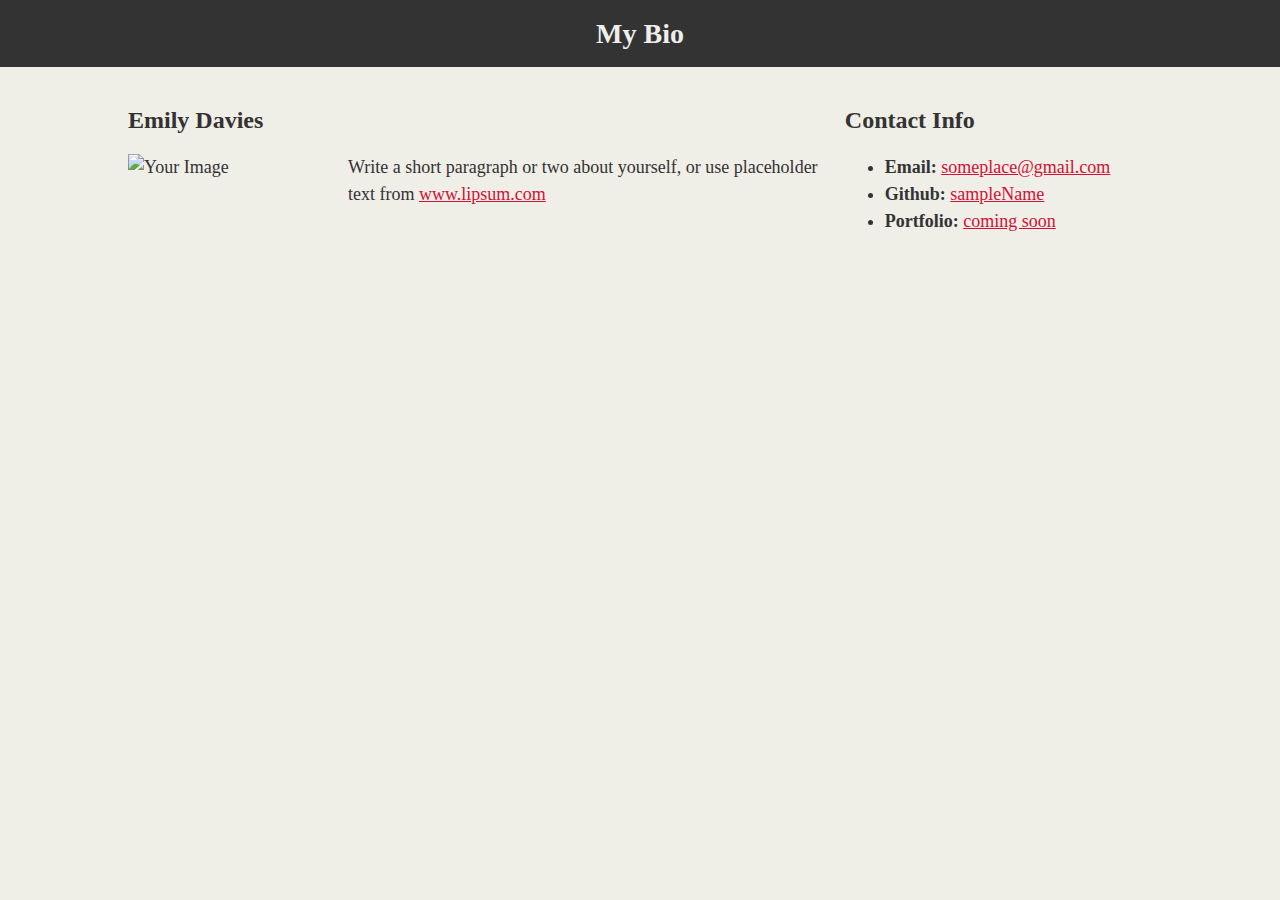
==== index.html @ 9a28b9d9 "initial files" ====
<!-- HTML Bio with CSS -->
<!DOCTYPE html>
<html lang="en-us">

<head>

  <meta charset="UTF-8">
  <title>Emily Davies</title>

  <!-- This critical line points your HTML to the CSS file. Notice the "relative" pathway  -->
  <link rel="stylesheet" type="text/css" href="style.css">
</head>

<body>
  <header>
    <h1>My Bio</h1>
  </header>

  <div class="container">

    <section id="main-bio">

      <h2>Emily Davies</h2>
      <img src="http://placehold.it/200x200" alt="Your Image" id="bio-image">
      <p>Write a short paragraph or two about yourself, or use placeholder text from <a href="http://www.lipsum.com/">www.lipsum.com</a></p>

    </section>

    <section id="contact-info">

      <h2>Contact Info</h2>

      <ul>
        <li><strong>Email:</strong> <a href="#">someplace@gmail.com</a></li>
        <li><strong>Github:</strong> <a href="#">sampleName</a></li>
        <li><strong>Portfolio:</strong> <a href="#">coming soon</a></li>
      </ul>

    </section>

  </div>

</body>

</html>
---- style.css ----
/*
Each of these CSS elements is associated with an HTML Element, Class, or ID.
Flip between this CSS file and the HTML to see how things line up.
Experiment with deleting lines of code from the CSS to see how it affects the web page when you refresh in the browser.
*/

body {
    /* Box-model */
    padding: 0;
  
    /* Positioning */
    margin: 0;
    font-family: Georgia, "Times New Roman", Times, serif;
  
    /* Typography */
    font-size: 18px;
    line-height: 150%;
    color: #333;
  
    /* Visual */
    background: #efeee7;
  }
  
  header {
    background: #d21034;
  }
  
  h1 {
    /* Box-model */
    padding: 20px 0;
  
    /* Positioning */
    margin: 0;
    margin-bottom: 20px;
    font-size: 28px;
  
    /* Typography */
    color: #eee;
    text-align: center;
  
    /* Visual */
    background: #333;
  }
  
  h2 {
    font-size: 24px;
  }
  
  a {
    color: #d21034;
  }
  
  .container {
    /* Box-model */
    width: 1024px;
  
    /* Positioning */
    margin: 0 auto;
  }
  
  #main-bio,
  #contact-info,
  #bio-image {
    float: left;
  }
  
  #main-bio {
    width: 70%;
  }
  
  #contact-info {
    width: 30%;
  }
  
  #bio-image {
    /* Box-model */
    width: 200px;
    height: 200px;
  
    /* Positioning */
  
    margin-right: 20px;
  }
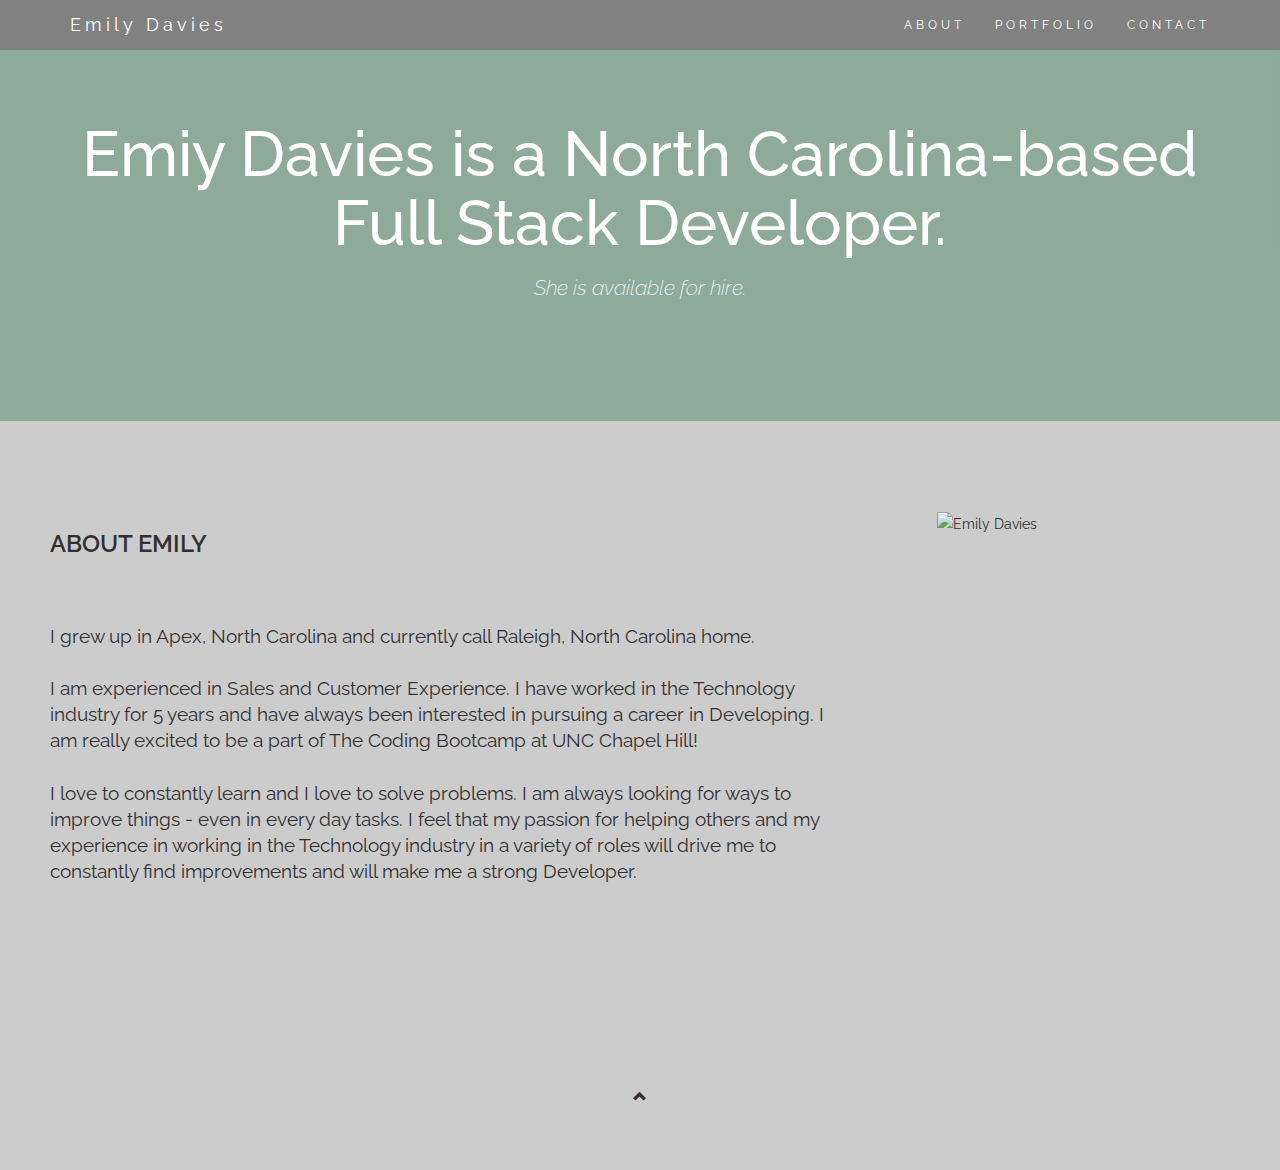
==== commit 181d74f5: "uploading assignment" ====
--- a/index.html
+++ b/index.html
@@ -1,45 +1,108 @@
-<!-- HTML Bio with CSS -->
 <!DOCTYPE html>
-<html lang="en-us">
-
+<html lang="en">
 <head>
-
-  <meta charset="UTF-8">
   <title>Emily Davies</title>
-
-  <!-- This critical line points your HTML to the CSS file. Notice the "relative" pathway  -->
-  <link rel="stylesheet" type="text/css" href="style.css">
+  <meta charset="utf-8">
+  <meta name="viewport" content="width=device-width, initial-scale=1">
+  <link rel="stylesheet" href="https://maxcdn.bootstrapcdn.com/bootstrap/3.4.1/css/bootstrap.min.css">
+  <link rel="stylesheet" href="style.css">
+  <link rel="preconnect" href="https://fonts.gstatic.com">
+  <link href="https://fonts.googleapis.com/css2?family=Raleway:ital,wght@0,500;1,200&display=swap" rel="stylesheet" type="text/css">
+  <script src="https://ajax.googleapis.com/ajax/libs/jquery/3.5.1/jquery.min.js"></script>
+  <script src="https://maxcdn.bootstrapcdn.com/bootstrap/3.4.1/js/bootstrap.min.js"></script>
 </head>
 
-<body>
-  <header>
-    <h1>My Bio</h1>
-  </header>
+<body id="myPage" data-spy="scroll" data-target=".navbar" data-offset="60">
 
+<nav class="navbar navbar-default navbar-fixed-top">
   <div class="container">
+    <div class="navbar-header">
+      <button type="button" class="navbar-toggle" data-toggle="collapse" data-target="#myNavbar">
+        <span class="icon-bar"></span>
+        <span class="icon-bar"></span>
+        <span class="icon-bar"></span>                        
+      </button>
+      <a class="navbar-brand" href="#myPage">Emily Davies</a>
+    </div>
+    <div class="collapse navbar-collapse" id="myNavbar">
+      <ul class="nav navbar-nav navbar-right">
+        <li><a href="#about">ABOUT</a></li>
+        <li><a href="C:\Users\emily\dev\github\emilydavies092.github.io\portfolio.html">PORTFOLIO</a></li>
+        <li><a href="C:\Users\emily\dev\github\emilydavies092.github.io\contact.html">CONTACT</a></li>
+      </ul>
+    </div>
+  </div>
+</nav>
 
-    <section id="main-bio">
+<div class="jumbotron text-center">
+  <h1>Emiy Davies is a North Carolina-based Full Stack Developer.</h1> 
+    <div class="subtext">
+      <p>She is available for hire.</p> 
+    </div>
+</div>
 
-      <h2>Emily Davies</h2>
-      <img src="http://placehold.it/200x200" alt="Your Image" id="bio-image">
-      <p>Write a short paragraph or two about yourself, or use placeholder text from <a href="http://www.lipsum.com/">www.lipsum.com</a></p>
+<div id="about" class="container-fluid">
+  <div class="row">
+    <div class="col-sm-8">
+      <h2>About Emily</h2><br>
+      <h4>I grew up in Apex, North Carolina and currently call Raleigh, North Carolina home. 
+      <br>
+      <br>
+      I am experienced in Sales and Customer Experience. I have worked in the Technology industry for 5 years and have always been interested in pursuing a career in Developing. I am really excited to be a part of The Coding Bootcamp at UNC Chapel Hill!
+      <br>
+      <br>
+      I love to constantly learn and I love to solve problems. I am always looking for ways to improve things - even in every day tasks. I feel that my passion for helping others and my experience in working in the Technology industry in a variety of roles will drive me to constantly find improvements and will make me a strong Developer.
+      </h4>
+      <br>
+      <br>
+    </div>
+    <div class="col-sm-4">
+      <span class="emilyimage"><img src="https://lh3.googleusercontent.com/[base64]w652-h1156-no?authuser=0" alt="Emily Davies" width="230"></span>
+    </div>
+  </div>
+</div>
 
-    </section>
+<footer class="container-fluid text-center">
+  <a href="#myPage" title="To Top">
+    <span class="glyphicon glyphicon-chevron-up"></span>
+  </a>
+</footer>
 
-    <section id="contact-info">
+<script>
+$(document).ready(function(){
+  
+  $(".navbar a, footer a[href='#myPage']").on('click', function(event) {
+    
+    if (this.hash !== "") {
+     
+      event.preventDefault();
 
-      <h2>Contact Info</h2>
+      
+      var hash = this.hash;
 
-      <ul>
-        <li><strong>Email:</strong> <a href="#">someplace@gmail.com</a></li>
-        <li><strong>Github:</strong> <a href="#">sampleName</a></li>
-        <li><strong>Portfolio:</strong> <a href="#">coming soon</a></li>
-      </ul>
+      
+      $('html, body').animate({
+        scrollTop: $(hash).offset().top
+      }, 900, function(){
+   
+        
+        window.location.hash = hash;
+      });
+    } 
+  });
+  
+  $(window).scroll(function() {
+    $(".slideanim").each(function(){
+      var pos = $(this).offset().top;
 
-    </section>
-
-  </div>
+      var winTop = $(window).scrollTop();
+        if (pos < winTop + 600) {
+          $(this).addClass("slide");
+        }
+    });
+  });
+})
+</script>
 
 </body>
-
-</html>+</html>
--- a/style.css
+++ b/style.css
@@ -1,84 +1,206 @@
-/*
-Each of these CSS elements is associated with an HTML Element, Class, or ID.
-Flip between this CSS file and the HTML to see how things line up.
-Experiment with deleting lines of code from the CSS to see how it affects the web page when you refresh in the browser.
-*/
-
 body {
-    /* Box-model */
-    padding: 0;
-  
-    /* Positioning */
-    margin: 0;
-    font-family: Georgia, "Times New Roman", Times, serif;
-  
-    /* Typography */
-    font-size: 18px;
-    line-height: 150%;
-    color: #333;
-  
-    /* Visual */
-    background: #efeee7;
-  }
-  
-  header {
-    background: #d21034;
-  }
-  
-  h1 {
-    /* Box-model */
-    padding: 20px 0;
-  
-    /* Positioning */
-    margin: 0;
-    margin-bottom: 20px;
-    font-size: 28px;
-  
-    /* Typography */
-    color: #eee;
+  font-family: 'Raleway', sans-serif;
+  line-height: 1.8;
+  color: #303030;
+  background-color: #3030303f;
+}
+
+h2 {
+  font-size: 24px;
+  text-transform: uppercase;
+  color: #303030;
+  font-weight: 600;
+  margin-bottom: 30px;
+}
+h4 {
+  font-size: 19px;
+  line-height: 1.375em;
+  color: #303030;
+  font-weight: 400;
+  margin-bottom: 30px;
+}  
+.jumbotron {
+  padding-top: 30px;
+  padding-bottom: 30px;
+  margin-bottom: 30px;
+  background-color: #799e8ac0;
+  color: #fff;
+  padding: 100px 70px;
+  font-family: 'Raleway', sans-serif;
+
+}
+
+.emilyimage {
+  padding: 60px;
+  margin: 20px;
+}
+
+.subtext {
+  color: #fff;
+  font-family: 'Raleway', sans-serif;
+  font-style: italic;
+
+}
+
+.container-fluid {
+  padding: 60px 50px;
+}
+.bg-grey {
+  background-color: #799e8ac0;
+}
+.logo-small {
+  color: #818181;
+  font-size: 50px;
+}
+.logo {
+  color: #818181;
+  font-size: 200px;
+}
+.thumbnail {
+  padding: 0 0 15px 0;
+  border: none;
+  border-radius: 0;
+}
+.thumbnail img {
+  width: 100%;
+  height: 100%;
+  margin-bottom: 10px;
+}
+.item h4 {
+  font-size: 19px;
+  line-height: 1.375em;
+  font-weight: 400;
+  font-style: italic;
+  margin: 70px 0;
+}
+.item span {
+  font-style: normal;
+}
+.panel {
+  border: 1px solid #818181; 
+  border-radius:0 !important;
+  transition: box-shadow 0.5s;
+}
+.panel:hover {
+  box-shadow: 5px 0px 40px rgba(0,0,0, .2);
+}
+.panel-footer .btn:hover {
+  border: 1px solid #818181;
+  background-color: #799e8ac0 !important;
+  color: #818181;
+}
+.panel-heading {
+  color: #fff !important;
+  background-color: #818181 !important;
+  padding: 25px;
+  border-bottom: 1px solid transparent;
+  border-top-left-radius: 0px;
+  border-top-right-radius: 0px;
+  border-bottom-left-radius: 0px;
+  border-bottom-right-radius: 0px;
+}
+.panel-footer {
+  background-color: #799e8ac0 !important;
+}
+.panel-footer h3 {
+  font-size: 32px;
+}
+.panel-footer h4 {
+  color: #fff;
+  font-size: 14px;
+}
+.panel-footer .btn {
+  margin: 15px 0;
+  background-color: #799e8ac0;
+  color: #fff;
+}
+.navbar {
+  margin-bottom: 0;
+  background-color: #818181;
+  z-index: 9999;
+  border: 0;
+  font-size: 12px !important;
+  line-height: 1.42857143 !important;
+  letter-spacing: 4px;
+  border-radius: 0;
+  font-family: 'Raleway', sans-serif;
+}
+.navbar li a, .navbar .navbar-brand {
+  color: #fff !important;
+}
+.navbar-nav li a:hover, .navbar-nav li.active a {
+  color: #818181 !important;
+  background-color: #fff !important;
+}
+.navbar-default .navbar-toggle {
+  border-color: transparent;
+  color: #fff !important;
+}
+
+.slideanim {visibility:hidden;}
+.slide {
+  animation-name: slide;
+  -webkit-animation-name: slide;
+  animation-duration: 1s;
+  -webkit-animation-duration: 1s;
+  visibility: visible;
+}
+
+a:link {
+  color: #303030;
+  background-color: transparent;
+  text-decoration: none;
+}
+
+a:visited {
+  color: #303030;
+  background-color: transparent;
+  text-decoration: none;
+}
+
+a:hover {
+  color: #3030303f;
+  background-color: transparent;
+  text-decoration: underline;
+}
+
+a:active {
+  color: #303030;
+  background-color: transparent;
+  text-decoration: underline;
+
+@keyframes slide {
+  0% {
+    opacity: 0;
+    transform: translateY(70%);
+  } 
+  100% {
+    opacity: 1;
+    transform: translateY(0%);
+  }
+}
+@-webkit-keyframes slide {
+  0% {
+    opacity: 0;
+    -webkit-transform: translateY(70%);
+  } 
+  100% {
+    opacity: 1;
+    -webkit-transform: translateY(0%);
+  }
+}
+@media screen and (max-width: 768px) {
+  .col-sm-4 {
     text-align: center;
-  
-    /* Visual */
-    background: #333;
-  }
-  
-  h2 {
-    font-size: 24px;
-  }
-  
-  a {
-    color: #d21034;
-  }
-  
-  .container {
-    /* Box-model */
-    width: 1024px;
-  
-    /* Positioning */
-    margin: 0 auto;
-  }
-  
-  #main-bio,
-  #contact-info,
-  #bio-image {
-    float: left;
-  }
-  
-  #main-bio {
-    width: 70%;
-  }
-  
-  #contact-info {
-    width: 30%;
-  }
-  
-  #bio-image {
-    /* Box-model */
-    width: 200px;
-    height: 200px;
-  
-    /* Positioning */
-  
-    margin-right: 20px;
-  }
-  +    margin: 25px 0;
+  }
+  .btn-lg {
+    width: 100%;
+    margin-bottom: 35px;
+  }
+}
+@media screen and (max-width: 480px) {
+  .logo {
+    font-size: 150px;
+  }
+}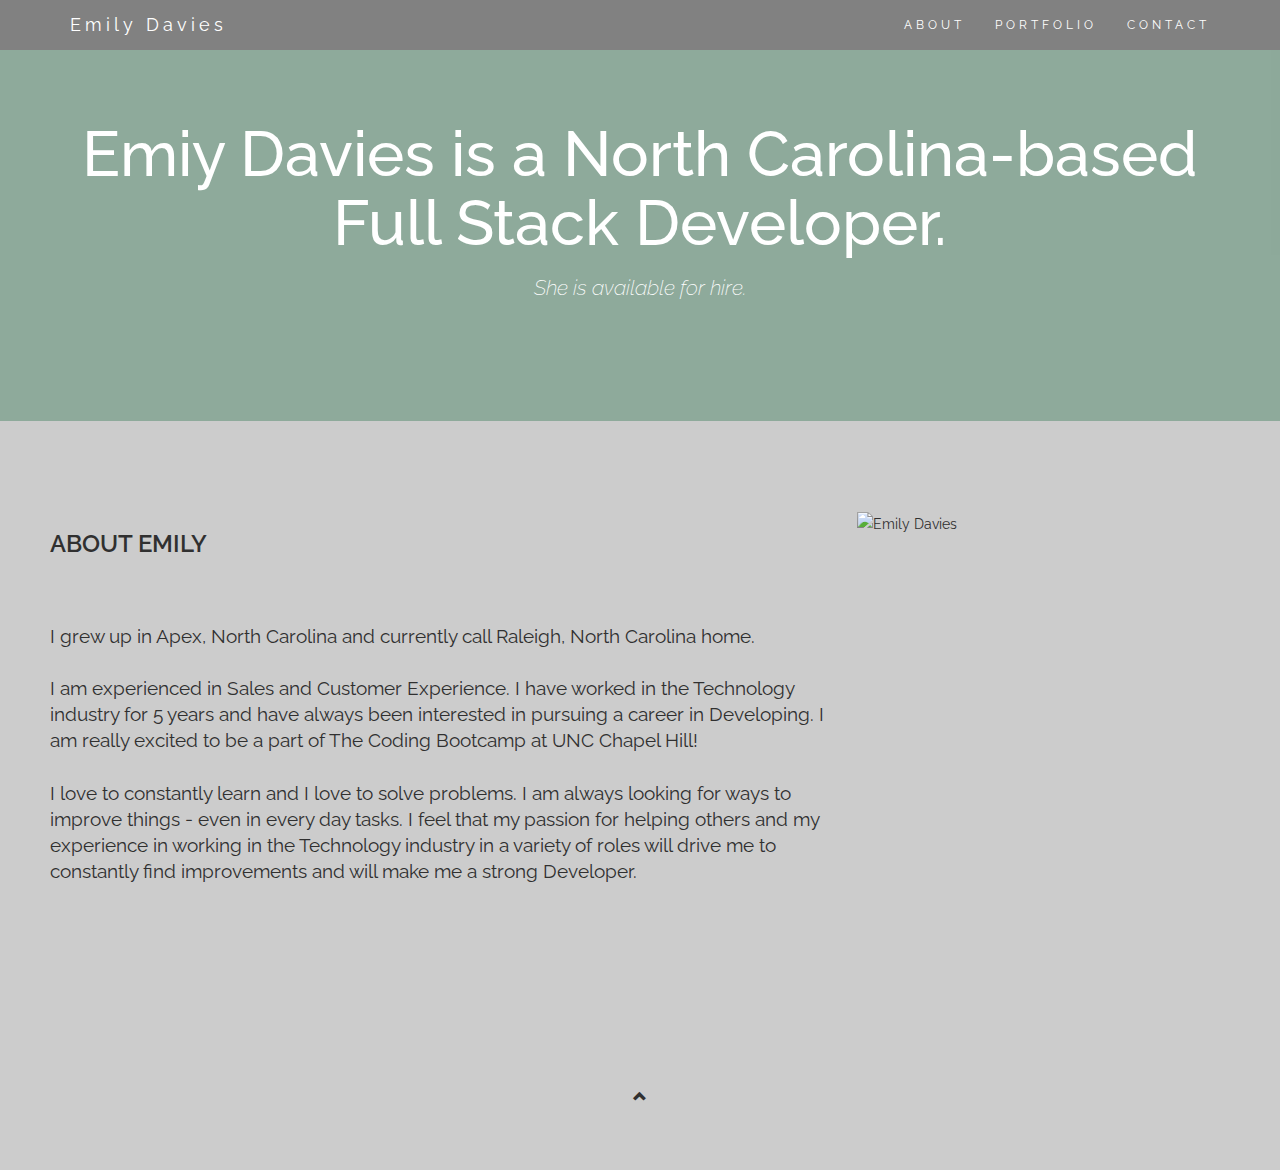
==== commit f95a5c26: "correcting overflow for phone" ====
--- a/index.html
+++ b/index.html
@@ -27,8 +27,8 @@
     <div class="collapse navbar-collapse" id="myNavbar">
       <ul class="nav navbar-nav navbar-right">
         <li><a href="#about">ABOUT</a></li>
-        <li><a href="C:\Users\emily\dev\github\emilydavies092.github.io\portfolio.html">PORTFOLIO</a></li>
-        <li><a href="C:\Users\emily\dev\github\emilydavies092.github.io\contact.html">CONTACT</a></li>
+        <li><a href="https://emilydavies092.github.io/portfolio.html">PORTFOLIO</a></li>
+        <li><a href="https://emilydavies092.github.io/contact.html">CONTACT</a></li>
       </ul>
     </div>
   </div>
@@ -57,7 +57,7 @@
       <br>
     </div>
     <div class="col-sm-4">
-      <span class="emilyimage"><img src="https://lh3.googleusercontent.com/[base64]w652-h1156-no?authuser=0" alt="Emily Davies" width="230"></span>
+      <span class="emilyimage"><img src="https://lh3.googleusercontent.com/[base64]w652-h1156-no?authuser=0" alt="Emily Davies" width="220"></span>
     </div>
   </div>
 </div>
--- a/style.css
+++ b/style.css
@@ -31,15 +31,17 @@
 }
 
 .emilyimage {
-  padding: 60px;
-  margin: 20px;
+  display: inline-block;
+  margin-right: auto;
+  margin-left: auto;
+  max-width: 100%;
+  height: auto;
 }
 
 .subtext {
   color: #fff;
   font-family: 'Raleway', sans-serif;
   font-style: italic;
-
 }
 
 .container-fluid {
@@ -125,6 +127,11 @@
   border-radius: 0;
   font-family: 'Raleway', sans-serif;
 }
+
+.navbar-default .navbar-toggle .icon-bar {
+  background-color: #fff;
+}
+
 .navbar li a, .navbar .navbar-brand {
   color: #fff !important;
 }
